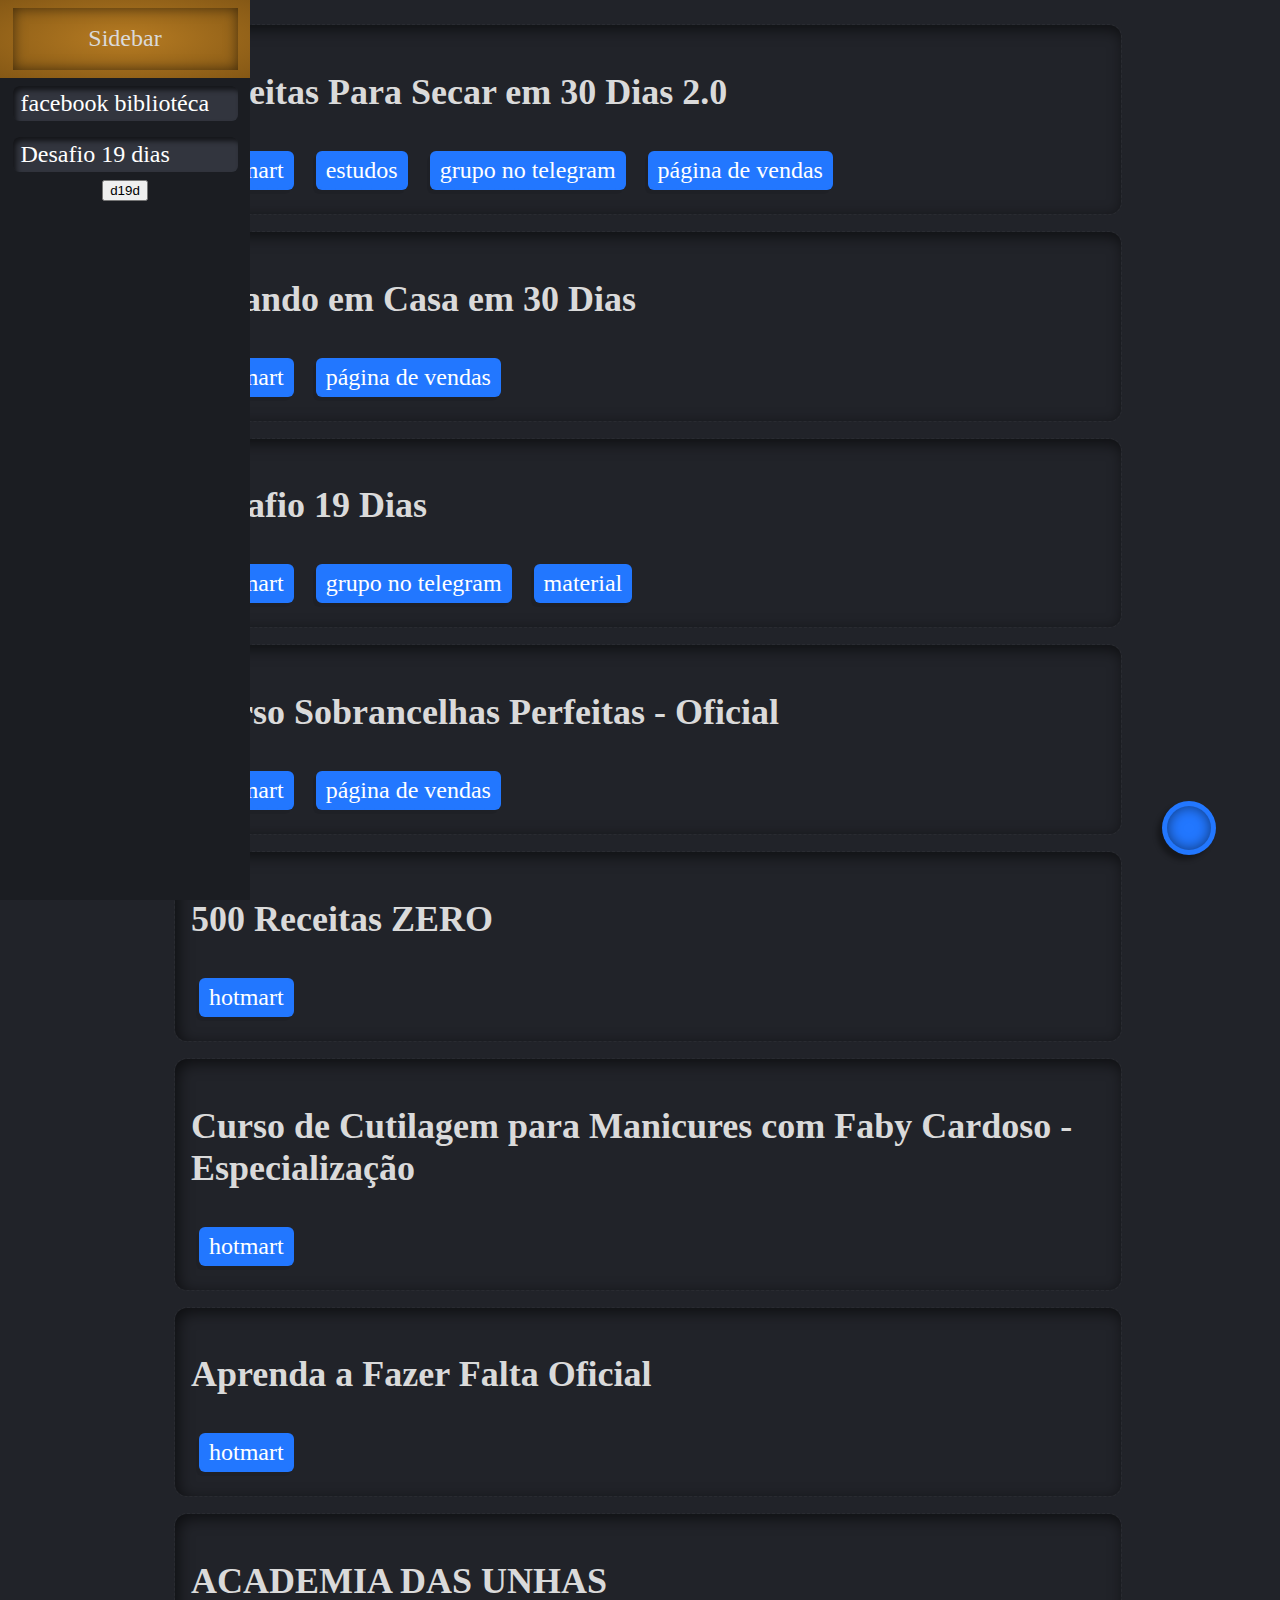
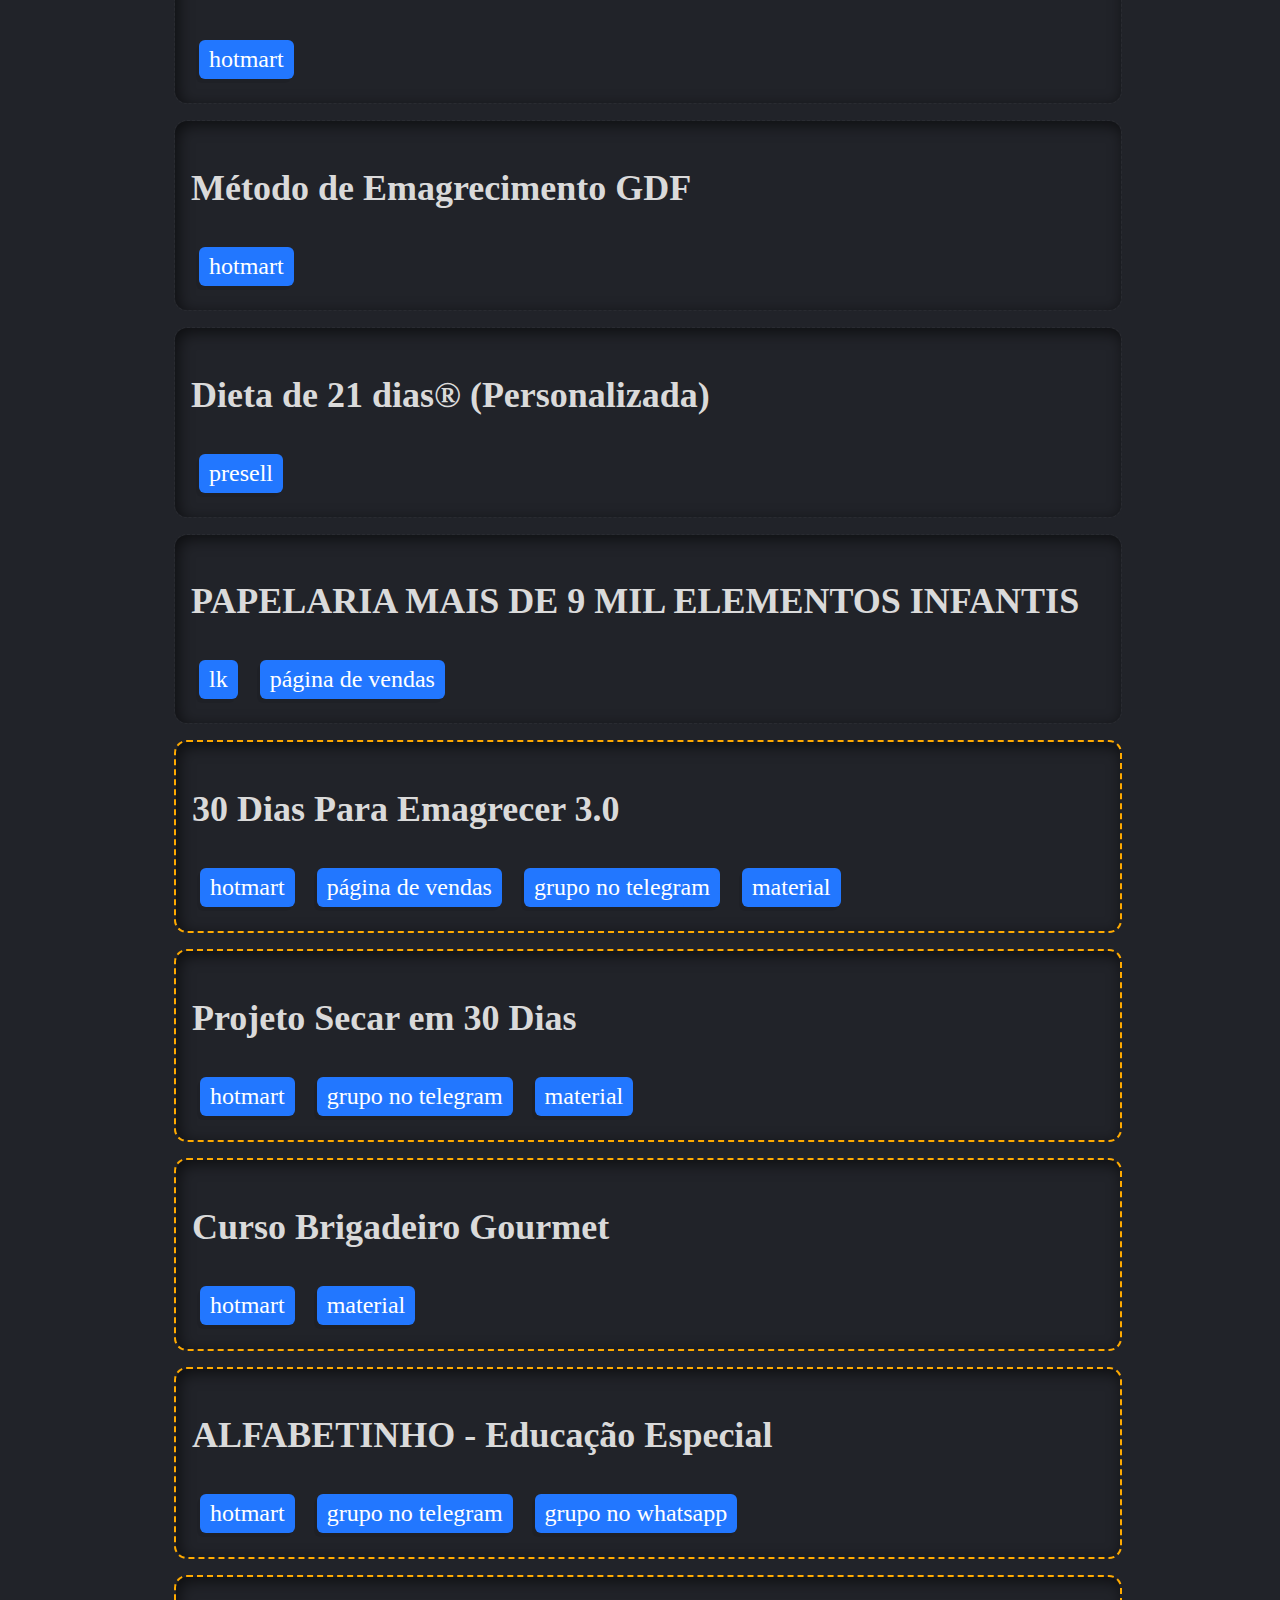
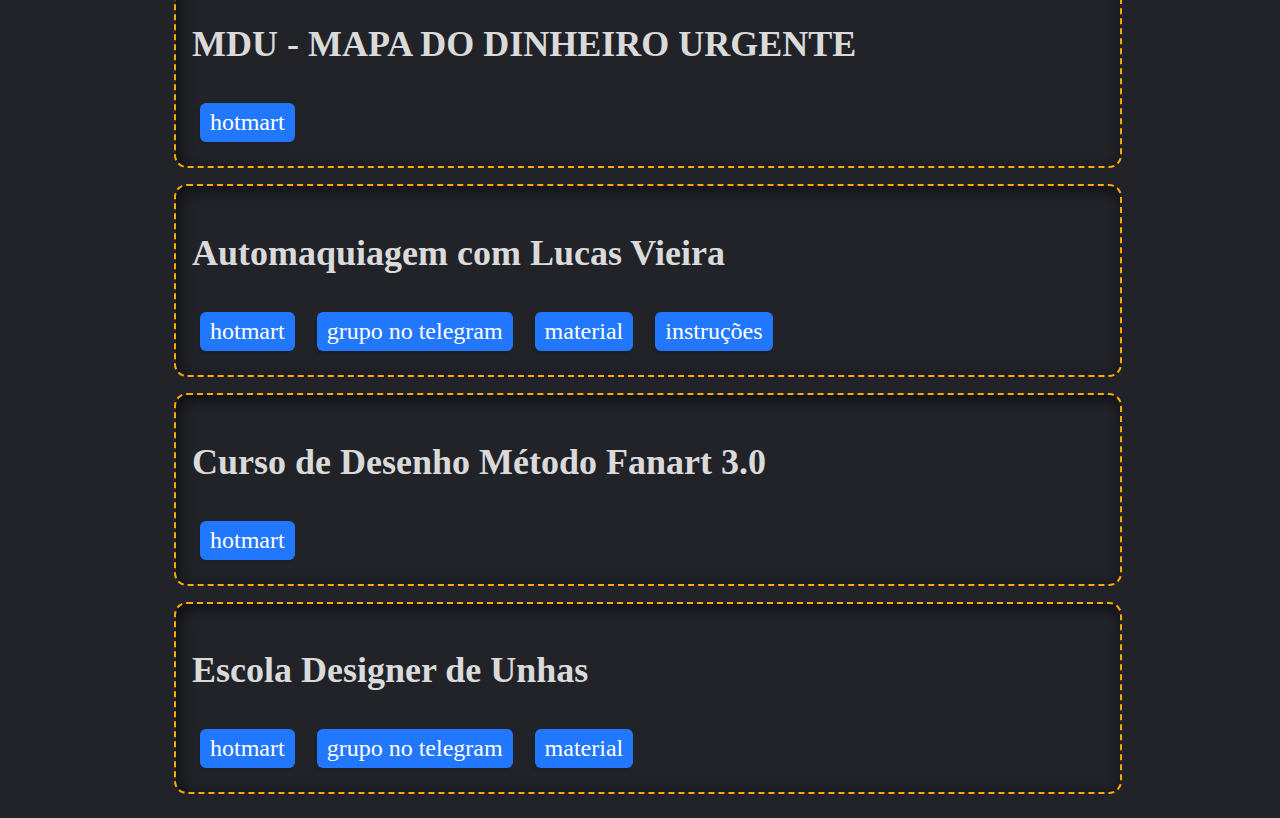
==== index.html @ 01826442 "GBUBGOUGUI" ====
<!DOCTYPE html>
<html lang="pt-br">
<head>
    <title>hotmart</title>
    <link rel="icon" href="assets/moneyCoin.svg" type="image/svg+xml">
    <meta charset="UTF-8">
    <meta http-equiv="X-UA-Compatible" content="IE=edge">
    <meta name="viewport" content="width=device-width, initial-scale=1.0">
    <link rel="stylesheet" href="css.css">
</head>
<body>
    <appbar></appbar>
    
    <drawer>
        <header>
            <header-box>
                Sidebar
            </header-box>
        </header>

        <l href="https://www.facebook.com/ads/library/">facebook bibliotéca</l>
        <l href="https://app.hotmart.com/market/details?producerUcode=358fec1b-6a88-49dc-a249-465e28b9fb42&productUcode=53e96bab-a5aa-4737-81a7-466e26eea224&bookmarked=false">
            Desafio 19 dias
        </l>
        <button id="btn_d19d">d19d</button>
    </drawer>
    
    <home id="home">
        <box>
            <h2>Receitas Para Secar em 30 Dias 2.0</h2>
            <l href="https://app.hotmart.com/market/details?producerUcode=5782b19f-946a-4724-81ed-c3ecbdedf9e8&productUcode=b1517a0c-96f9-4741-851f-94f55c9afdd9&bookmarked=false">
                hotmart
            </l>
            <l href="https://programareceitasparasecar.com/treinamento-modulo1">estudos</l>
            <l href="https://t.me/joinchat/Qiqaak8L2KoEMqJWnO95XQ">grupo no telegram</l>
            <l href="https://programareceitasparasecar.com/">página de vendas</l>
        </box>
        <box>
            <h2>Secando em Casa em 30 Dias</h2>
            <l href="https://app.hotmart.com/market/details?producerUcode=bef82b92-fa3e-4d48-8880-c6ad9d6bf9db&productUcode=90028b01-b9a4-46ac-92c3-aed3c9992c7d&bookmarked=false">hotmart</l>
            <l href="https://programasecandoemcasa.online/">página de vendas</l>
        </box>

        <box>
            <h2>Desafio 19 Dias</h2>
            <l href="https://app.hotmart.com/market/details?producerUcode=358fec1b-6a88-49dc-a249-465e28b9fb42&productUcode=53e96bab-a5aa-4737-81a7-466e26eea224&pullSessionId=38147b8c-337f-11ed-85d4-7ac2d533a21a&bookmarked=false">
                hotmart
            </l>
            <l href="https://t.me/joinchat/GG7qzlfyZ65mODFh">grupo no telegram</l>
            <l href="https://desafio19dias.com/pagina-de-afiliados">material</l>
        </box>
    
        <box>
            <h2>Curso Sobrancelhas Perfeitas - Oficial</h2>
            <l href="https://app.hotmart.com/market/details?producerUcode=507408fa-ae88-4ed8-912a-b7a32b7c024a&productUcode=8a59131b-593d-43a8-8e88-d54a00f0fd9b&bookmarked=false">hotmart</l>
            <l href="https://sosobrancelhas.com/">página de vendas</l>
        </box>

        <box>
            <h2>500 Receitas ZERO</h2>
            <l href="https://app.hotmart.com/market/details?producerUcode=358fec1b-6a88-49dc-a249-465e28b9fb42&productUcode=5fe46a79-ee2a-4453-a0d3-9f62b1b719ee&bookmarked=false">hotmart</l>
        </box>
    
        <box>
            <h2>Curso de Cutilagem para Manicures com Faby Cardoso - Especialização</h2>
            <l href="https://app.hotmart.com/market/details?producerUcode=c4b87568-097e-11e4-be45-22000b409f8a&productUcode=5e5cc981-f196-4c12-81c9-13122a9a3cb8&bookmarked=false">hotmart</l>
        </box>

        <box>
            <h2>Aprenda a Fazer Falta Oficial</h2>
            <l href="https://app.hotmart.com/market/details?producerUcode=b5a3c158-4c1c-46cc-91cf-1aacae1d9196&productUcode=d21782da-29dc-497a-be15-7e1611e5e22f&bookmarked=false">hotmart</l>
        </box>

        <box>
            <h2>ACADEMIA DAS UNHAS</h2>
            <l href="https://app.hotmart.com/market/details?producerUcode=bd55510a-7f6b-45e3-8b67-a95717397579&productUcode=37456eaa-4e67-4885-96a4-62243d569532&bookmarked=false">hotmart</l>
        </box>

        <box>
            <h2>Método de Emagrecimento GDF</h2>
            <l href="https://app.hotmart.com/market/details?producerUcode=c065ba5b-eab6-40bd-98b3-5b43d27067d5&productUcode=1f124620-c3de-4b1a-a6b8-cbdf640b6b8e&bookmarked=false">hotmart</l>
        </box>

        <box>
            <h2>Dieta de 21 dias® (Personalizada)</h2>
            <l href="https://novadieta21dias.com/quiz/">presell</l>
        </box>

        <box>
            <h2>PAPELARIA MAIS DE 9 MIL ELEMENTOS INFANTIS</h2>
            <l href="https://app.hotmart.com/market/details?producerUcode=a547c2dc-bfd0-428f-b4e6-6a5abde18d89&productUcode=6ed8d8ab-eea3-4c34-92d6-c02cec13ae86&bookmarked=false">lk</l>
            <l href="https://cursosdsdigital.com/driver-papelaria/">página de vendas</l>
        </box>

        <box class="ativo">
            <h2>30 Dias Para Emagrecer 3.0</h2>
            <l href="https://app.hotmart.com/market/details?producerUcode=aab60d92-77be-4a8e-8401-55728dad0916&productUcode=50bfea63-0673-4192-8a84-ebb25fa77533&bookmarked=false">
                hotmart
            </l>
            <l href="https://hotmart.com/pt-br/marketplace/produtos/14-dias-na-dieta/O37978023L">página de vendas</l>
            <l href="https://t.me/joinchat/VeK6e_haIZRX-Z1Q">grupo no telegram</l>
            <l href="https://bit.ly/Material30d-aqui">material</l>
        </box>

        <box class="ativo">
            <h2>Projeto Secar em 30 Dias</h2>
            <l href="https://app.hotmart.com/market/details?producerUcode=d818c3cc-5dc7-46c8-9f38-0f8be5a98852&productUcode=3731a792-efd5-4064-968a-a18c107b0766&bookmarked=false">
                hotmart
            </l>
            <l href="https://t.me/joinchat/Gj7Tea4ej3O6goYx">grupo no telegram</l>
            <l href="https://projetosecarem30dias.com/material-de-afiliados/">material</l>
        </box>

        <box class="ativo">
            <h2>Curso Brigadeiro Gourmet</h2>
            <l href="https://app.hotmart.com/market/details?producerUcode=f00d30f3-f915-4f31-9d2d-5e6d36f98225&productUcode=c379f269-f518-481b-92c3-8492e06a9abc&bookmarked=false">
                hotmart
            </l>
            <l href="https://afiliadosbrigadeiro.com/">material</l>
        </box>

        <box class="ativo">
            <h2>ALFABETINHO - Educação Especial</h2>
            <l href="https://app.hotmart.com/market/details?producerUcode=ab2a2edf-b511-4d08-bb36-9bf21a5c3300&productUcode=816d6663-5124-41aa-9ebd-8cf953201c0a&bookmarked=false">
                hotmart
            </l>
            <l href="https://t.me/joinchat/TamtyWimBxdhMjZh">grupo no telegram</l>
            <l href="https://alfabetinho.com.br/grupowhatsapp">grupo no whatsapp</l>
        </box>

        <box class="ativo">
            <h2>MDU - MAPA DO DINHEIRO URGENTE</h2>
            <l href="https://app.hotmart.com/market/details?producerUcode=6f5f0527-7e70-4a8e-8848-9ea4c3b75677&productUcode=241c4569-aad8-4c0f-8779-dfde11b4ec25&bookmarked=false">
                hotmart
            </l>
        </box>

        <box class="ativo">
            <h2>Automaquiagem com Lucas Vieira</h2>
            <l href="https://app.hotmart.com/market/details?producerUcode=8a933919-511c-4477-933f-90e4b04c8fd7&productUcode=a68ed6e1-76f1-44ae-afb4-81c2a68923eb&bookmarked=false">
                hotmart
            </l>
            <l href="https://t.me/+_lrCMsdpágina de vendasG85Yjgx">grupo no telegram</l>
            <l href="https://drive.google.com/drive/folders/1cwGUcPcpM9YEsXR7rAE2IhTLwB-ImSNF?usp=sharing">material</l>
            <l href="https://lucasvieiramakeup.com/afiliados-automake">instruções</l>
        </box>

        <box class="ativo">
            <h2>Curso de Desenho Método Fanart 3.0</h2>
            <l href="https://app.hotmart.com/market/details?producerUcode=dc8594dc-097e-11e4-be45-22000b409f8a&productUcode=3abf497f-01d0-4104-8e58-f5864d8ba188&bookmarked=false">
                hotmart
            </l>
        </box>

        <box class="ativo">
            <h2>Escola Designer de Unhas</h2>
            <l href="https://app.hotmart.com/market/details?producerUcode=df4bd370-097e-11e4-be45-22000b409f8a&productUcode=2c2b9f91-790d-4585-bb97-3be5de47bb9c&bookmarked=false">
                hotmart
            </l>
            <l href="https://t.me/joinchat/AAAAAFCIQZ2T4xBZRzF2qg">grupo no telegram</l>
            <l href="https://www.webhoje.com/afiliados/">material</l>
        </box>


    </home>

    <fab>
        <circle></circle>
    </fab>
    
    <footer></footer>
    
    <script src="js.js"></script>
    <script src="./plataformas/hotmart/Desafio 19 dias/d19d.js"></script>
</body>
</html>
---- css.css ----
* { box-sizing: border-box; }
html { font-size: 1.5rem; }
body {
    display: flex;
    justify-content: center;
    margin: 0; padding: 0;
    background: #212329;
    color: #dadada;
} body home {
    display: flex;
    flex-direction: column;
    justify-content: center;
    width: clamp( 100px, 90%, 980px );
    padding: 16px;
}
box {
    display: block;
    width: 100%; height: 100%;
    margin: 8px; padding: 16px;
    border-radius: 13px;
    border: #aaa 2px dashed;
    border: #aaa1 .1px dashed;
    /* background: #1b1d22; */
    box-shadow: inset#0009 3px 4px 15px; 
} .ativo { border: #fa0 2px dashed; }
drawer {
    display: flex; align-items: center;
    flex-direction: column;
    width: clamp( 100px, 78vw, 250px );
    height: 100%;
    position: fixed; top: 0; left: 0;
    z-index: 3;
    background: #1b1d22;
    overflow: hidden;
} drawer header { display: grid; place-items: center; 
    width: 100%; height: 78px; 
    background: radial-gradient( at center, #b67b22, rgb(133, 88, 21) ); 
} drawer header header-box {
    display: grid; place-items: center;
    width: 90%; height: 80%;
    box-shadow: inset#0008 0 0 13px;
}
:is( home,box ) > l { text-decoration: none; 
    color: #fff; background: #27f; 
    display: inline-block;
    box-shadow: #0001 -3px 4px 0; 
    border-radius: 6px; 
    border: #27f 2px dashed;
    transition: .4s ease;
    margin: 8px; padding: 4px 8px; }
:is( home,box ) > l:hover {  
    /* transform: translate( 0, 2.5px);  */
    color: #f90;
    background: transparent; }
:is( drawer ) > l { text-decoration: none; 
    color: #ffffff; background: #32353e; 
    display: inline-block;
    width: 90%;
    box-shadow: inset#0009 3px 4px 5px; 
    border-radius: 6px; 
    margin: 8px; padding: 4px 8px; }
:is( drawer ) > l:hover {  
    background: radial-gradient(at center, #24f, #27f); }
fab {
    display: grid;
    place-items: center;
    width: 54px; height: 54px;
    border-radius: 5rem;
    background: #27f;
    box-shadow: #0005 -5px 5px 5px;
    position: fixed;
    bottom: 5vh; right: 5vw;
    z-index: 3;
    transition: .8s ease-in;
} fab:hover { background: #f1c; transition: .8s ease-out; transform: scale(1.1); }
fab > circle {
    display: block;
    width: 80%; height: 80%;
    border-radius: 5rem;
    background: transparent;
    box-shadow: inset#0008 0px 0px 13px;
}
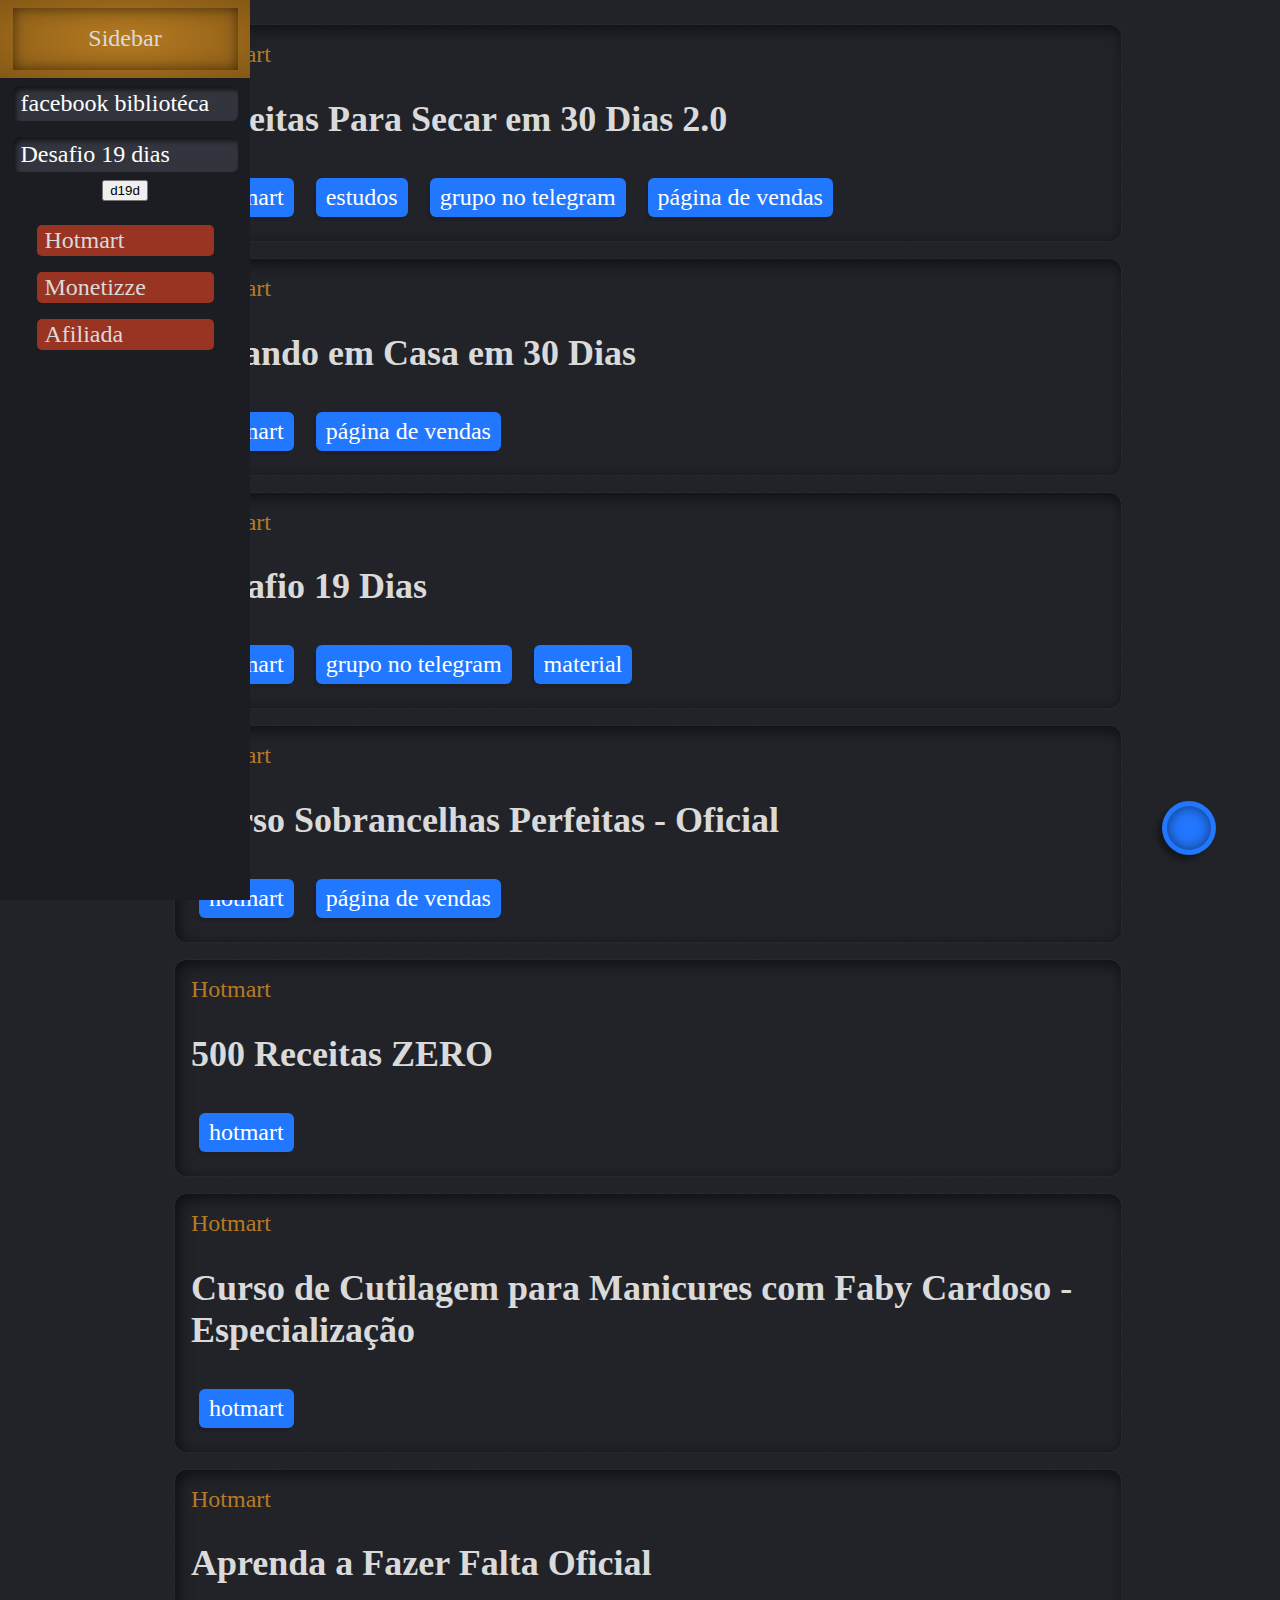
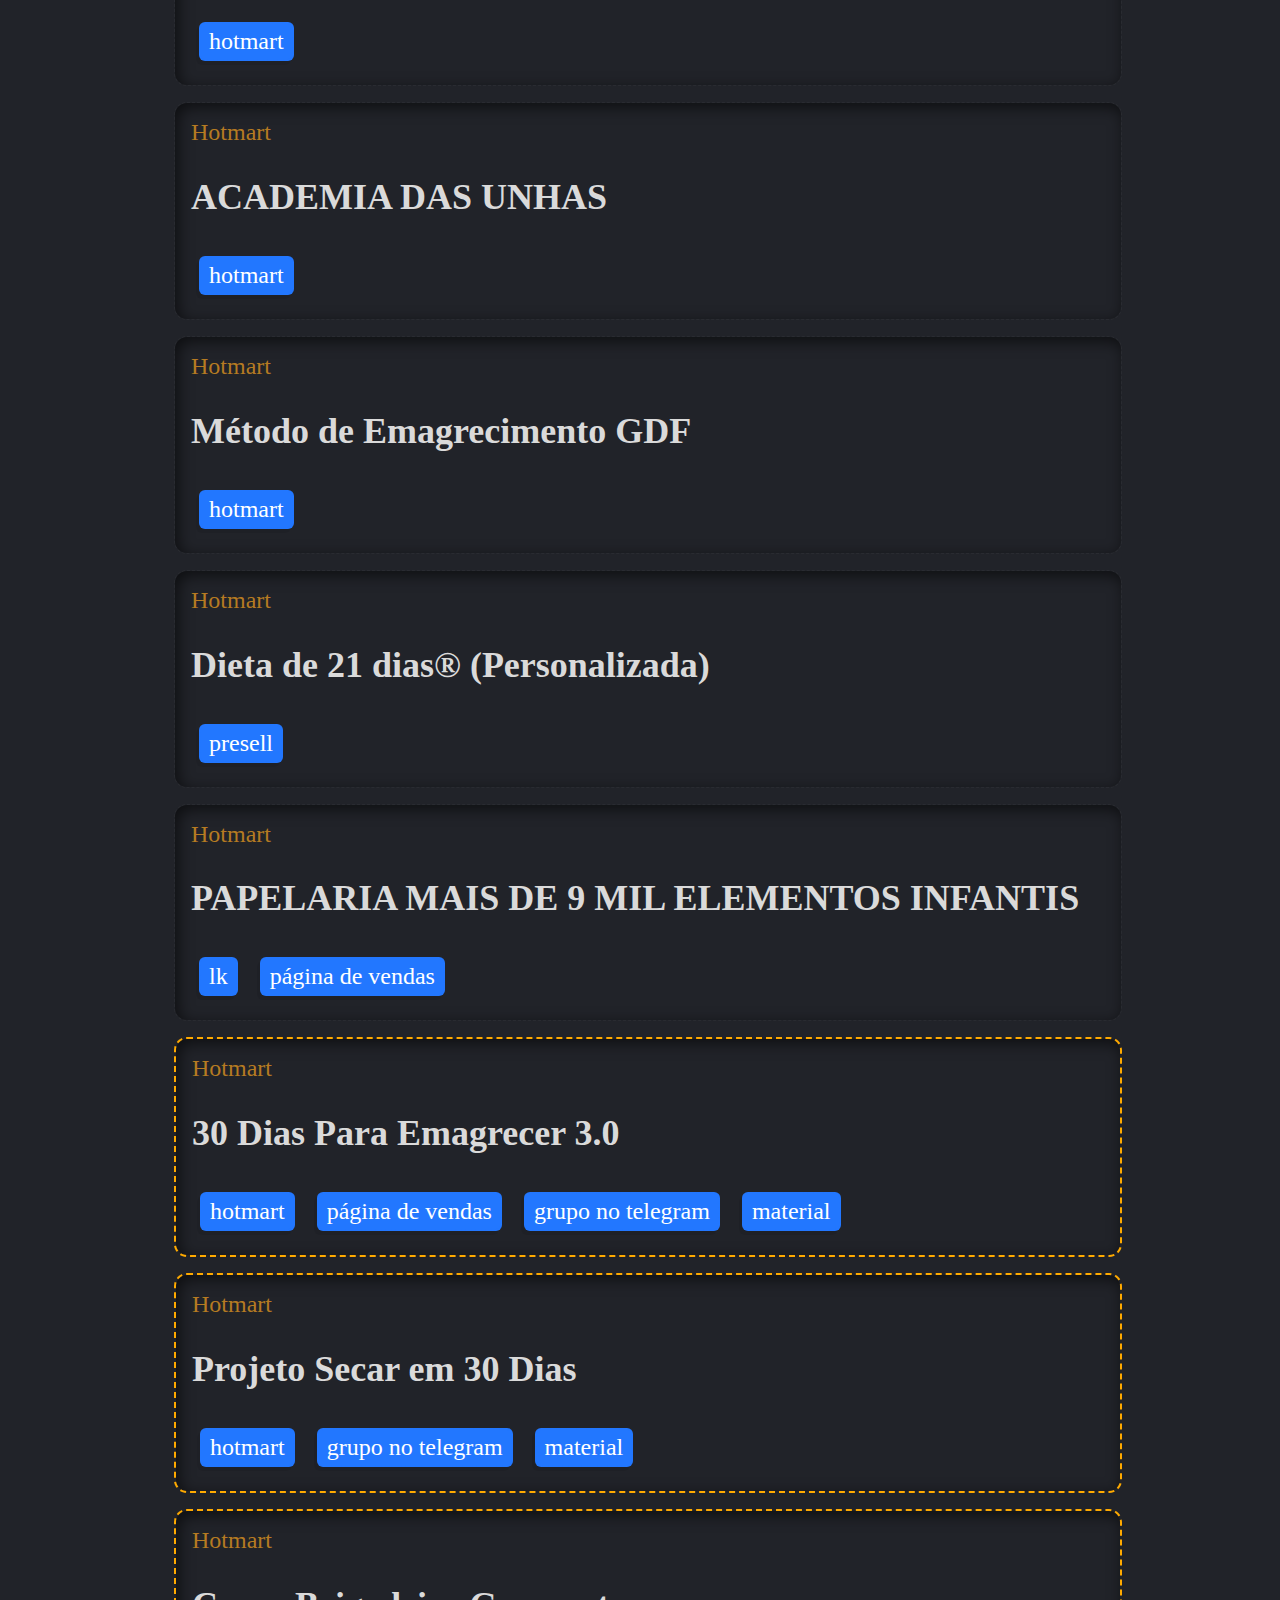
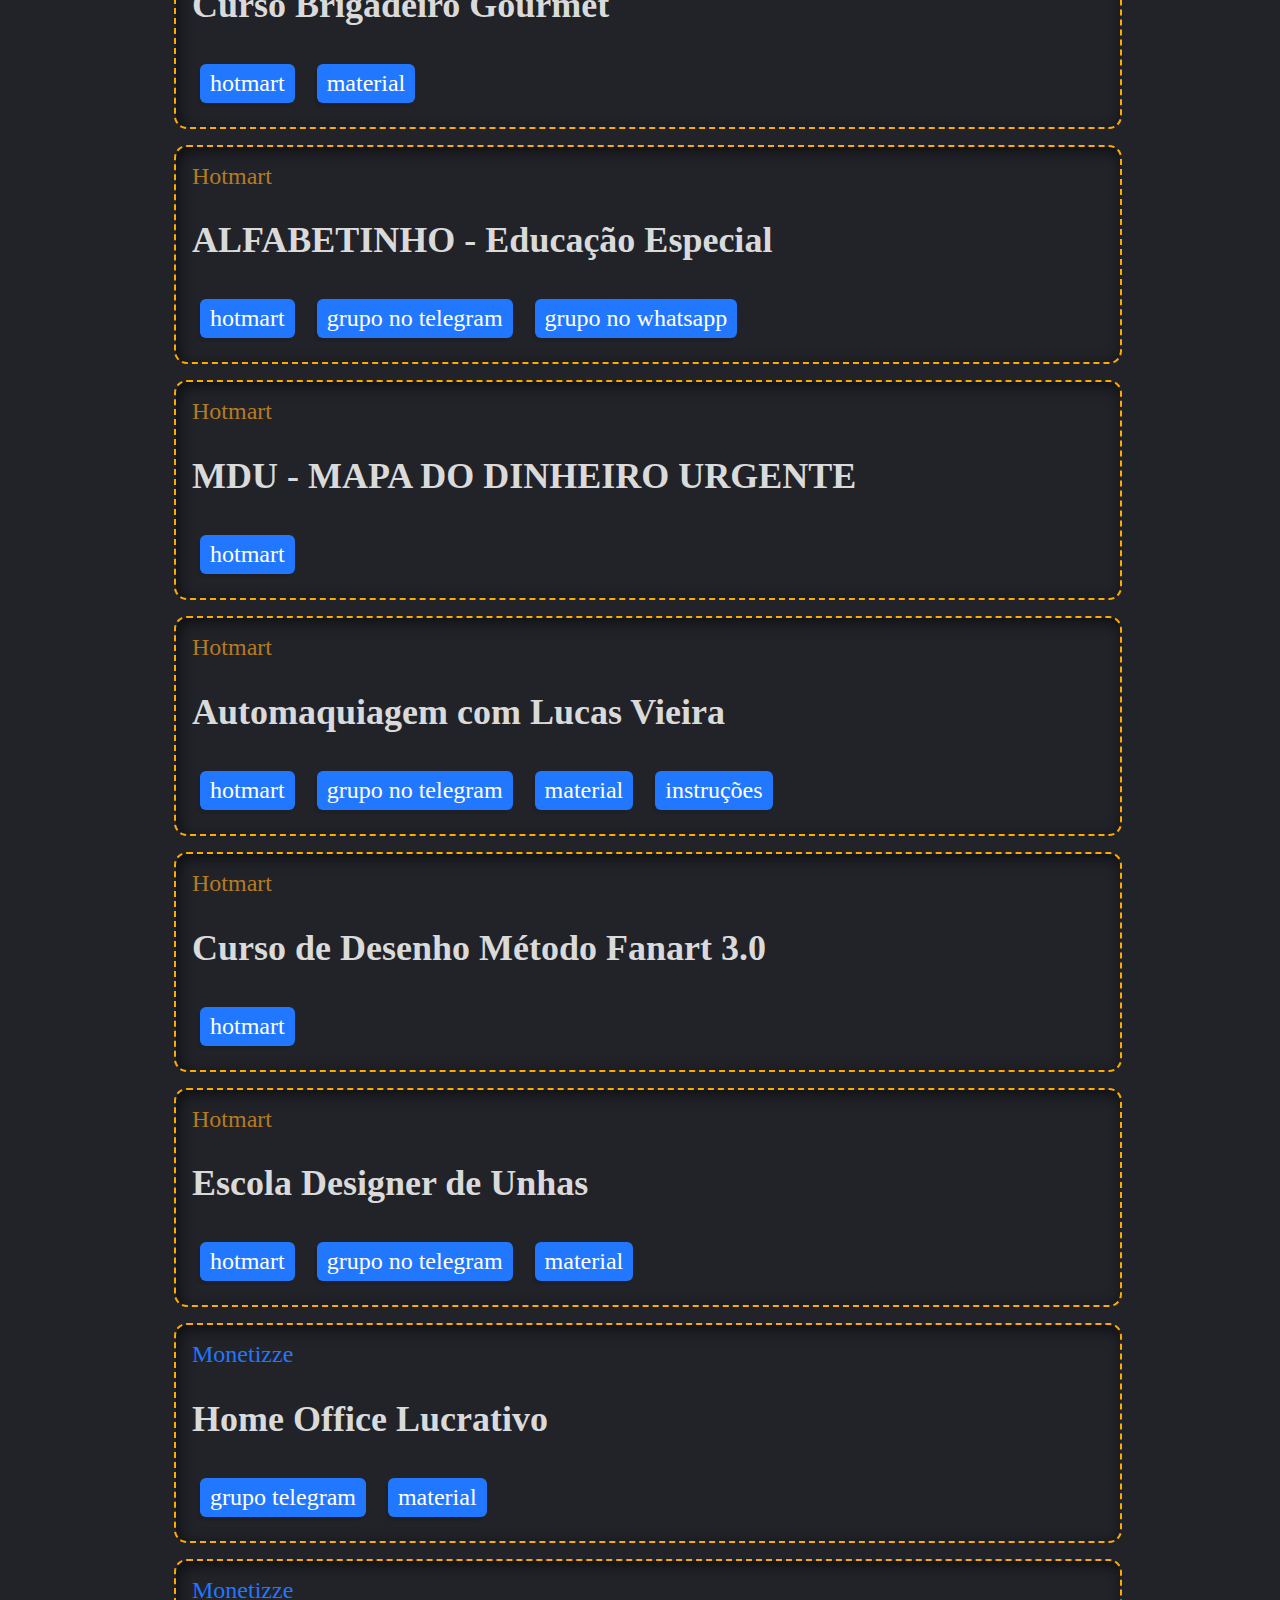
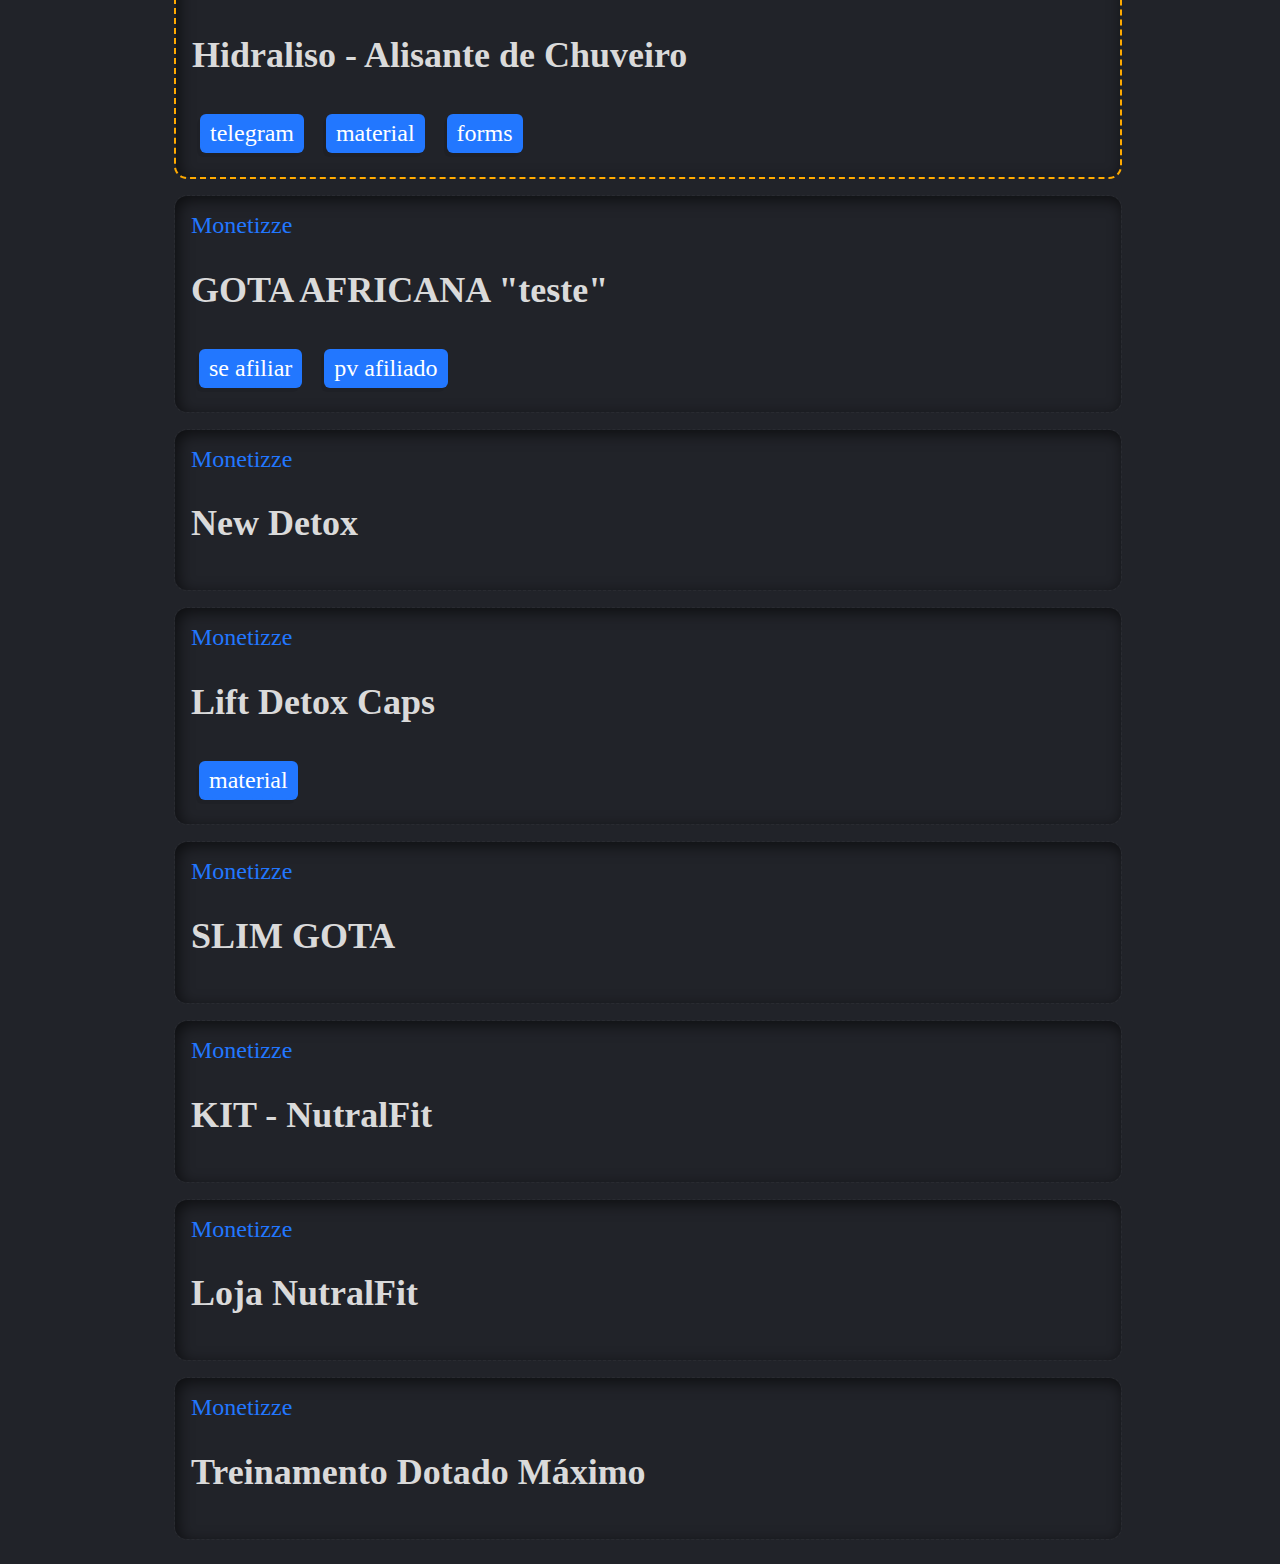
==== commit ec838d12: "UIGBUIBGIU" ====
--- a/index.html
+++ b/index.html
@@ -25,10 +25,16 @@
             Desafio 19 dias
         </l>
         <button id="btn_d19d">d19d</button>
+
+        <home>
+            <btn id="Hotmart">Hotmart</btn>
+            <btn id="Monetizze">Monetizze</btn>
+            <btn id="Afiliada">Afiliada</btn>
+        </home>
     </drawer>
     
     <home id="home">
-        <box>
+        <hot>
             <h2>Receitas Para Secar em 30 Dias 2.0</h2>
             <l href="https://app.hotmart.com/market/details?producerUcode=5782b19f-946a-4724-81ed-c3ecbdedf9e8&productUcode=b1517a0c-96f9-4741-851f-94f55c9afdd9&bookmarked=false">
                 hotmart
@@ -36,65 +42,65 @@
             <l href="https://programareceitasparasecar.com/treinamento-modulo1">estudos</l>
             <l href="https://t.me/joinchat/Qiqaak8L2KoEMqJWnO95XQ">grupo no telegram</l>
             <l href="https://programareceitasparasecar.com/">página de vendas</l>
-        </box>
-        <box>
+        </hot>
+        <hot>
             <h2>Secando em Casa em 30 Dias</h2>
             <l href="https://app.hotmart.com/market/details?producerUcode=bef82b92-fa3e-4d48-8880-c6ad9d6bf9db&productUcode=90028b01-b9a4-46ac-92c3-aed3c9992c7d&bookmarked=false">hotmart</l>
             <l href="https://programasecandoemcasa.online/">página de vendas</l>
-        </box>
-
-        <box>
+        </hot>
+
+        <hot>
             <h2>Desafio 19 Dias</h2>
             <l href="https://app.hotmart.com/market/details?producerUcode=358fec1b-6a88-49dc-a249-465e28b9fb42&productUcode=53e96bab-a5aa-4737-81a7-466e26eea224&pullSessionId=38147b8c-337f-11ed-85d4-7ac2d533a21a&bookmarked=false">
                 hotmart
             </l>
             <l href="https://t.me/joinchat/GG7qzlfyZ65mODFh">grupo no telegram</l>
             <l href="https://desafio19dias.com/pagina-de-afiliados">material</l>
-        </box>
-    
-        <box>
+        </hot>
+    
+        <hot>
             <h2>Curso Sobrancelhas Perfeitas - Oficial</h2>
             <l href="https://app.hotmart.com/market/details?producerUcode=507408fa-ae88-4ed8-912a-b7a32b7c024a&productUcode=8a59131b-593d-43a8-8e88-d54a00f0fd9b&bookmarked=false">hotmart</l>
             <l href="https://sosobrancelhas.com/">página de vendas</l>
-        </box>
-
-        <box>
+        </hot>
+
+        <hot>
             <h2>500 Receitas ZERO</h2>
             <l href="https://app.hotmart.com/market/details?producerUcode=358fec1b-6a88-49dc-a249-465e28b9fb42&productUcode=5fe46a79-ee2a-4453-a0d3-9f62b1b719ee&bookmarked=false">hotmart</l>
-        </box>
-    
-        <box>
+        </hot>
+    
+        <hot>
             <h2>Curso de Cutilagem para Manicures com Faby Cardoso - Especialização</h2>
             <l href="https://app.hotmart.com/market/details?producerUcode=c4b87568-097e-11e4-be45-22000b409f8a&productUcode=5e5cc981-f196-4c12-81c9-13122a9a3cb8&bookmarked=false">hotmart</l>
-        </box>
-
-        <box>
+        </hot>
+
+        <hot>
             <h2>Aprenda a Fazer Falta Oficial</h2>
             <l href="https://app.hotmart.com/market/details?producerUcode=b5a3c158-4c1c-46cc-91cf-1aacae1d9196&productUcode=d21782da-29dc-497a-be15-7e1611e5e22f&bookmarked=false">hotmart</l>
-        </box>
-
-        <box>
+        </hot>
+
+        <hot>
             <h2>ACADEMIA DAS UNHAS</h2>
             <l href="https://app.hotmart.com/market/details?producerUcode=bd55510a-7f6b-45e3-8b67-a95717397579&productUcode=37456eaa-4e67-4885-96a4-62243d569532&bookmarked=false">hotmart</l>
-        </box>
-
-        <box>
+        </hot>
+
+        <hot>
             <h2>Método de Emagrecimento GDF</h2>
             <l href="https://app.hotmart.com/market/details?producerUcode=c065ba5b-eab6-40bd-98b3-5b43d27067d5&productUcode=1f124620-c3de-4b1a-a6b8-cbdf640b6b8e&bookmarked=false">hotmart</l>
-        </box>
-
-        <box>
+        </hot>
+
+        <hot>
             <h2>Dieta de 21 dias® (Personalizada)</h2>
             <l href="https://novadieta21dias.com/quiz/">presell</l>
-        </box>
-
-        <box>
+        </hot>
+
+        <hot>
             <h2>PAPELARIA MAIS DE 9 MIL ELEMENTOS INFANTIS</h2>
             <l href="https://app.hotmart.com/market/details?producerUcode=a547c2dc-bfd0-428f-b4e6-6a5abde18d89&productUcode=6ed8d8ab-eea3-4c34-92d6-c02cec13ae86&bookmarked=false">lk</l>
             <l href="https://cursosdsdigital.com/driver-papelaria/">página de vendas</l>
-        </box>
-
-        <box class="ativo">
+        </hot>
+
+        <hot class="div">
             <h2>30 Dias Para Emagrecer 3.0</h2>
             <l href="https://app.hotmart.com/market/details?producerUcode=aab60d92-77be-4a8e-8401-55728dad0916&productUcode=50bfea63-0673-4192-8a84-ebb25fa77533&bookmarked=false">
                 hotmart
@@ -102,42 +108,42 @@
             <l href="https://hotmart.com/pt-br/marketplace/produtos/14-dias-na-dieta/O37978023L">página de vendas</l>
             <l href="https://t.me/joinchat/VeK6e_haIZRX-Z1Q">grupo no telegram</l>
             <l href="https://bit.ly/Material30d-aqui">material</l>
-        </box>
-
-        <box class="ativo">
+        </hot>
+
+        <hot class="div">
             <h2>Projeto Secar em 30 Dias</h2>
             <l href="https://app.hotmart.com/market/details?producerUcode=d818c3cc-5dc7-46c8-9f38-0f8be5a98852&productUcode=3731a792-efd5-4064-968a-a18c107b0766&bookmarked=false">
                 hotmart
             </l>
             <l href="https://t.me/joinchat/Gj7Tea4ej3O6goYx">grupo no telegram</l>
             <l href="https://projetosecarem30dias.com/material-de-afiliados/">material</l>
-        </box>
-
-        <box class="ativo">
+        </hot>
+
+        <hot class="div">
             <h2>Curso Brigadeiro Gourmet</h2>
             <l href="https://app.hotmart.com/market/details?producerUcode=f00d30f3-f915-4f31-9d2d-5e6d36f98225&productUcode=c379f269-f518-481b-92c3-8492e06a9abc&bookmarked=false">
                 hotmart
             </l>
             <l href="https://afiliadosbrigadeiro.com/">material</l>
-        </box>
-
-        <box class="ativo">
+        </hot>
+
+        <hot class="div">
             <h2>ALFABETINHO - Educação Especial</h2>
             <l href="https://app.hotmart.com/market/details?producerUcode=ab2a2edf-b511-4d08-bb36-9bf21a5c3300&productUcode=816d6663-5124-41aa-9ebd-8cf953201c0a&bookmarked=false">
                 hotmart
             </l>
             <l href="https://t.me/joinchat/TamtyWimBxdhMjZh">grupo no telegram</l>
             <l href="https://alfabetinho.com.br/grupowhatsapp">grupo no whatsapp</l>
-        </box>
-
-        <box class="ativo">
+        </hot>
+
+        <hot class="div">
             <h2>MDU - MAPA DO DINHEIRO URGENTE</h2>
             <l href="https://app.hotmart.com/market/details?producerUcode=6f5f0527-7e70-4a8e-8848-9ea4c3b75677&productUcode=241c4569-aad8-4c0f-8779-dfde11b4ec25&bookmarked=false">
                 hotmart
             </l>
-        </box>
-
-        <box class="ativo">
+        </hot>
+
+        <hot class="div">
             <h2>Automaquiagem com Lucas Vieira</h2>
             <l href="https://app.hotmart.com/market/details?producerUcode=8a933919-511c-4477-933f-90e4b04c8fd7&productUcode=a68ed6e1-76f1-44ae-afb4-81c2a68923eb&bookmarked=false">
                 hotmart
@@ -145,23 +151,89 @@
             <l href="https://t.me/+_lrCMsdpágina de vendasG85Yjgx">grupo no telegram</l>
             <l href="https://drive.google.com/drive/folders/1cwGUcPcpM9YEsXR7rAE2IhTLwB-ImSNF?usp=sharing">material</l>
             <l href="https://lucasvieiramakeup.com/afiliados-automake">instruções</l>
-        </box>
-
-        <box class="ativo">
+        </hot>
+
+        <hot class="div">
             <h2>Curso de Desenho Método Fanart 3.0</h2>
             <l href="https://app.hotmart.com/market/details?producerUcode=dc8594dc-097e-11e4-be45-22000b409f8a&productUcode=3abf497f-01d0-4104-8e58-f5864d8ba188&bookmarked=false">
                 hotmart
             </l>
-        </box>
-
-        <box class="ativo">
+        </hot>
+
+        <hot class="div">
             <h2>Escola Designer de Unhas</h2>
             <l href="https://app.hotmart.com/market/details?producerUcode=df4bd370-097e-11e4-be45-22000b409f8a&productUcode=2c2b9f91-790d-4585-bb97-3be5de47bb9c&bookmarked=false">
                 hotmart
             </l>
             <l href="https://t.me/joinchat/AAAAAFCIQZ2T4xBZRzF2qg">grupo no telegram</l>
             <l href="https://www.webhoje.com/afiliados/">material</l>
-        </box>
+        </hot>
+
+        <mon class="div">
+            <h2><l href="https://app.monetizze.com.br/produto/detalhe/796569bb083ce80124757bd91e573af2">Home Office Lucrativo</l></h2>
+            <l href="https://t.me/joinchat/MeNeO0fDnNDP4keWjiq7Xw">grupo telegram</l>
+            <l href="https://www.nucleohomeoffice.com/afiliados/">material</l>
+        </mon>
+
+        <mon class="div">
+            <h2>
+                <l href="https://app.monetizze.com.br/produto/detalhe/7cde2001a8d4166c783de2cbff487683">Hidraliso - Alisante de Chuveiro</l>
+            </h2>
+            <l href="https://t.me/+pmknZBpJU005OGQx">telegram</l>
+            <l href="https://drive.google.com/drive/folders/1Ah6v-Z7oX6OPOw5dDJMCOTM2CpGbaSWb?usp=sharing">material</l>
+            <l href="https://forms.gle/rWo6sGCVhpznMZt6A">forms</l>
+        </mon>
+
+        <mon>
+            <h2>
+                <l href="https://app.monetizze.com.br/produto/detalhe/1da2939ecdcd87f56bfc1137761da4bd">GOTA AFRICANA</l> 
+                <teste>"teste"</teste>
+            </h2>
+            <l href="https://chat.whatsapp.com/IU5BX8ROKzL9o6OgVssNvW">se afiliar</l>
+            <l href="https://gotaafricanaoficial.com.br/afiliado/">pv afiliado</l>
+        </mon>
+
+        <mon>
+            <h2>
+                <l href="https://app.monetizze.com.br/produto/detalhe/06c155b25ac4bc41b56df6cef55813a9">New Detox</l>
+            </h2>
+
+        </mon>
+
+        <mon>
+            <h2>
+                <l href="https://app.monetizze.com.br/produto/detalhe/f908c5e1c33ffe6f346a6933d4ea4a2a">Lift Detox Caps</l>
+            </h2>
+            <l href="https://bit.ly/material-oficial-lift-detox-caps">material</l>
+        </mon>
+
+        <mon>
+            <h2>
+                <l href="https://app.monetizze.com.br/produto/detalhe/abbc465e50ea7363a4975b5e0693d083">SLIM GOTA</l>
+            </h2>
+
+        </mon>
+
+        <mon>
+            <h2>
+                <l href="https://app.monetizze.com.br/produto/detalhe/96312b7471387a7815da9b267dbef8c9">KIT - NutralFit</l>
+            </h2>
+
+        </mon>
+
+        <mon>
+            <h2>
+                <l href="https://app.monetizze.com.br/produto/detalhe/75375e04d6ebd92fc967d86c3889fd34">Loja NutralFit</l>
+            </h2>
+
+        </mon>
+
+        <mon>
+            <h2>
+                <l href="https://app.monetizze.com.br/produto/detalhe/ef856553d7f6ff7014886be7c8bb0056">Treinamento Dotado Máximo</l>
+            </h2>
+
+        </mon>
 
 
     </home>
--- a/css.css
+++ b/css.css
@@ -15,7 +15,7 @@
     width: clamp( 100px, 90%, 980px );
     padding: 16px;
 }
-box {
+box, mon, hot {
     display: block;
     width: 100%; height: 100%;
     margin: 8px; padding: 16px;
@@ -24,7 +24,10 @@
     border: #aaa1 .1px dashed;
     /* background: #1b1d22; */
     box-shadow: inset#0009 3px 4px 15px; 
-} .ativo { border: #fa0 2px dashed; }
+} .div { border: #fa0 2px dashed; }
+/* .div::after { content: src"./assets/visto.svg"; background-image: url(./assets/visto.svg); } */
+hot::before { content: "Hotmart"; color: #b67b22;  }
+mon::before { content: "Monetizze"; color: #27f; }
 drawer {
     display: flex; align-items: center;
     flex-direction: column;
@@ -42,7 +45,7 @@
     width: 90%; height: 80%;
     box-shadow: inset#0008 0 0 13px;
 }
-:is( home,box ) > l { text-decoration: none; 
+:is( home,box,hot,mon ) > l { text-decoration: none; 
     color: #fff; background: #27f; 
     display: inline-block;
     box-shadow: #0001 -3px 4px 0; 
@@ -81,4 +84,13 @@
     border-radius: 5rem;
     background: transparent;
     box-shadow: inset#0008 0px 0px 13px;
+}
+
+btn {
+    display: block;
+    margin: 8px;
+    padding: 2px 8px;
+    border-radius: 5px;
+    background: #932;
+    cursor: pointer;
 }